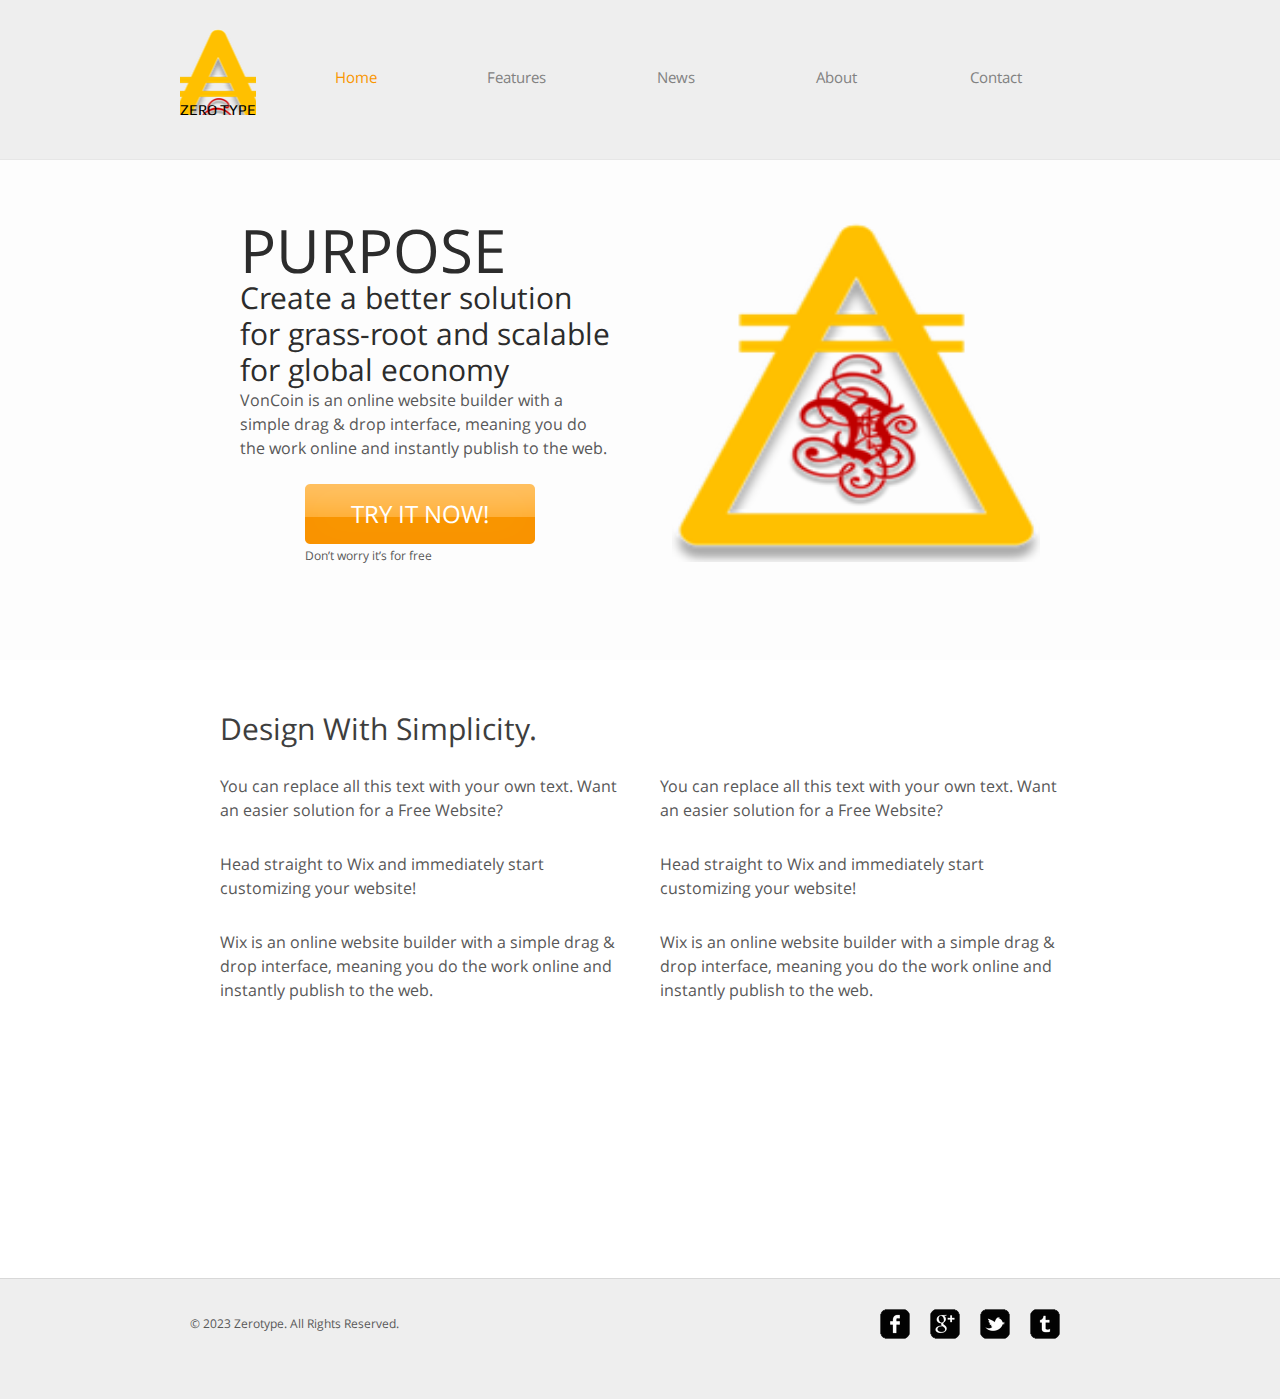
==== index.html @ af9ebb54 "New Template" ====
<!DOCTYPE HTML>
<!-- Website template by freewebsitetemplates.com -->
<html>
<head>
	<meta charset="UTF-8">
	<title>VonCoin - Cryptocurrency of secure and reliable global economy</title>
	<link rel="stylesheet" href="css/style.css" type="text/css">
</head>
<body>
	<div id="header">
		<div>
			<div class="logo">
				<a href="index.html">Zero Type</a>
			</div>
			<ul id="navigation">
				<li class="active">
					<a href="index.html">Home</a>
				</li>
				<li>
					<a href="features.html">Features</a>
				</li>
				<li>
					<a href="news.html">News</a>
				</li>
				<li>
					<a href="about.html">About</a>
				</li>
				<li>
					<a href="contact.html">Contact</a>
				</li>
			</ul>
		</div>
	</div>
	<div id="adbox">
		<div class="clearfix">
			<img src="images/logo1.png" alt="Img" height="342" width="368">
			<div>
				<h1>Purpose</h1>
				<h2>Create a better solution for grass-root and scalable for global economy</h2>
				<p>
					VonCoin is an online website builder with a simple drag & drop interface, meaning you do the work online and instantly publish to the web. <span><a href="index.html" class="btn">Try It Now!</a><b>Don’t worry it’s for free</b></span>
				</p>
			</div>
		</div>
	</div>
	<div id="contents">
		<div id="tagline" class="clearfix">
			<h1>Design With Simplicity.</h1>
			<div>
				<p>
					You can replace all this text with your own text. Want an easier solution for a Free Website?
				</p>
				<p>
					Head straight to Wix and immediately start customizing your website!
				</p>
				<p>
					Wix is an online website builder with a simple drag & drop interface, meaning you do the work online and instantly publish to the web.
				</p>
			</div>
			<div>
				<p>
					You can replace all this text with your own text. Want an easier solution for a Free Website?
				</p>
				<p>
					Head straight to Wix and immediately start customizing your website!
				</p>
				<p>
					Wix is an online website builder with a simple drag & drop interface, meaning you do the work online and instantly publish to the web.
				</p>
			</div>
		</div>
	</div>
	<div id="footer">
		<div class="clearfix">
			<div id="connect">
				<a href="http://freewebsitetemplates.com/go/facebook/" target="_blank" class="facebook"></a><a href="http://freewebsitetemplates.com/go/googleplus/" target="_blank" class="googleplus"></a><a href="http://freewebsitetemplates.com/go/twitter/" target="_blank" class="twitter"></a><a href="http://www.freewebsitetemplates.com/misc/contact/" target="_blank" class="tumbler"></a>
			</div>
			<p>
				© 2023 Zerotype. All Rights Reserved.
			</p>
		</div>
	</div>
</body>
</html>
---- css/style.css ----
/* Website template by freewebsitetemplates.com */
@font-face {
	font-family: 'OpenSans';
	src: url('../fonts/OpenSans-Regular.eot');
	src: local('☺'), url('../fonts/OpenSans-Regular.woff') format('woff'), url('../fonts/OpenSans-Regular.ttf') format('truetype'), url('../fonts/OpenSans-Regular.svg') format('svg');
	font-weight: normal;
	font-style: normal;
}
@font-face {
	font-family: 'Play';
	src: url('../fonts/Play-Regular.eot');
	src: local('☺'), url('../fonts/Play-Regular.woff') format('woff'), url('../fonts/Play-Regular.ttf') format('truetype'), url('../fonts/Play-Regular.svg') format('svg');
	font-weight: normal;
	font-style: normal;
}
body {
	background-color: #fff;
	font-family: 'OpenSans';
	margin: 0;
}
img {
	border: 0;
}
.clearfix:after, #contents:after {
	clear:both;
	content:"";
	display:block;
	height:1%;
	line-height:0;
	visibility:hidden;
}
.btn {
	background: url(../images/bg-button.png) no-repeat;
	background-position: 0 -70px;
	color: #fff;
	display: inline-block;
	font: 24px/60px 'OpenSans';
	height: 60px;
	width: 230px;
	text-align: center;
	text-decoration: none;
	text-transform: uppercase;
}
.btn:hover {
	background-position: 0 0;
}
/*------------------------------ HEADER ------------------------------*/
#header {
	background-color: #eee;
	border-bottom: 1px solid #e6e6e6;
	padding: 27px 0;
}
#header > div, #footer > div {
	width: 920px;
	margin: 0 auto;
	padding: 0 20px;
}
/** Logo **/
#header .logo {
	float: left;
	margin-right: 20px;
}
#header .logo a {
	background: url(../images/logo1.png) no-repeat center top;
	color: #000;
	display: block;
	font: 15px/30px 'Play';
	height: 20px;
	width: 76px;
	padding-top: 68px;
	text-decoration: none;
	text-transform: uppercase;
}
/** Navigation **/
#navigation {
	display: inline-block;
	list-style: none;
	line-height: 100px;
	margin: 0;
	padding: 0;
}
#navigation ul {
	display: inline-block;
	list-style: none;
	margin: 0;
	padding: 0;
}
#navigation li {
	float: left;
	width: 160px;
	text-align: center;
}
#navigation li a {
	color: #818181;
	font-size: 15px;
	line-height: 30px;
	text-decoration: none;
}
#navigation li a:hover {
	color: #000;
}
#navigation li.active a {
	color: #f99600;
}
#adbox {
	background: url(../images/bg-adbox.jpg) repeat-x left top;
	height: 380px;
	padding: 60px 0;
}
#adbox > div {
	width: 800px;
	margin: 0 auto;
	padding: 0 80px;
}
#adbox > div img {
	float: right;
	margin-left: 60px;
}
#adbox h1, #adbox h2 {
	color: #2c2c2c;
	font-size: 60px;
	line-height: 60px;
	margin: 0;
	text-transform: uppercase;
}
#adbox h2 {
	font-size: 30px;
	line-height: 36px;
	text-transform: none;
}
#adbox p {
	font-size: 16px;
	line-height: 24px;
	margin: 0;
}
#adbox p span {
	display: block;
	font-size: 12px;
	width: 360px;
	padding: 24px 0;
	text-align: center;
}
#adbox p span b {
	font-weight: normal;
	display: block;
	width: 256px;
}
/*------------------------------ CONTENTS ------------------------------*/
#contents {
	min-height: 510px;
	width: 880px;
	margin: 0 auto;
	padding: 54px 40px;
}
h1 {
	color: #3e3e3e;
	font-size: 30px;
	font-weight: normal;
	line-height: 30px;
	margin: 0 0 30px;
}
h2 {
	color: #2c2c2c;
	font-size: 24px;
	font-weight: normal;
	line-height: 24px;
	margin: 0 0 12px;
}
p {
	color: #585858;
	font-size: 16px;
	line-height: 24px;
	margin: 0 0 30px;
}
p a {
	color: #585858;
}
#tagline h1 {
	margin-left: 20px;
}
#tagline > div {
	float: left;
	width: 400px;
	margin: 0 20px;
}
#contents .features {
	width: 810px;
	margin: 0 auto;
}
.features > div {
	display: inline-block;
	margin: 0 0 30px;
}
.features > div img {
	float: left;
	margin-right: 20px;
	margin-top: 36px;
}
.date {
	float: left;
	height: 78px;
	width: 70px;
	margin-right: 20px;
	border: 1px solid #d5d5d5;
	text-align: center;
}
.date p {
	margin: 12px 0 0;
}
.date p span {
	display: block;
	font-size: 30px;
	margin-bottom: 6px;
}
.author {
	color: #585858;
	display: block;
	font-size: 12px;
}
.more {
	background-color: #727272;
	color: #fff;
	display: inline-block;
	font-size: 14px;
	line-height: 30px;
	width: 100px;
	text-align: center;
	text-decoration: none;
}
.more:hover, .message input[type='submit']:hover {
	background-color: #f99600;
	color: #000;
}
/** main **/
.main {
	float: left;
	background: url(../images/divider.png) repeat-y right top;
	min-height: 100px;
	width: 620px;
	padding-right: 24px;
}
.main h1, .sidebar h1 {
	margin: 0 0 12px;
	position: relative;
	top: -18px;
}
.main h2 span {
	display: block;
	font-size: 12px;
}
/** sidebar **/
.sidebar {
	float: left;
	min-height: 848px;
	width: 216px;
	margin-left: 20px;
}
.sidebar ul, .news {
	list-style: none;
	margin: 0;
	padding: 0;
}
.news li {
	border-top: 1px solid #d5d5d5;
	padding: 24px 30px 0 100px;
	position: relative;
}
.news li .date {
	float: none;
	position: absolute;
	left: 0;
	top: 30px;
}
.news li > p span, .post > span {
	display: block;
	text-align: right;
}
.posts {
	border-top: 1px solid #d5d5d5;
}
.posts li {
	border-bottom: 1px solid #d5d5d5;
	padding: 24px 10px 0;
}
.posts li p {
	font-size: 14px;
}
.posts li .title {
	font-size: 16px;
	font-weight: normal;
	margin: 0 0 12px;
}
.posts li .title a {
	color: #2c2c2c;
	font-size: 16px;
	text-decoration: none;
}
.post {
	width: 785px;
	margin: 0 auto;
}
.post h1 {
	padding-top: 12px;
}
#about {
	width: 740px;
	margin: 0 auto;
}
#about h1, .section h1 {
	border-bottom: 1px solid #e0e0e0;
	padding-bottom: 12px;
}
.section {
	float: left;
	width: 390px;
	margin-right: 50px;
}
.section h1 {
	margin-bottom: 18px;
}
.message input[type='text'], .message textarea {
	color: #aeaeae;
	font-size: 13px;
	height: 33px;
	line-height: 33px;
	width: 380px;
	border: 1px solid #d5d5d5;
	margin: 0 0 6px;
	padding: 0 4px;
}
.message textarea {
	height: 175px;
	overflow: auto;
	resize: none;
}
.message input[type='submit'] {
	float: right;
	background-color: #818181;
	color: #d5d5d5;
	cursor: pointer;
	font: 13px/30px Arial, Helvetica, sans-serif;
	height: 30px;
	border: 0;
	margin: 0;
	padding: 0 10px;
}
.contact {
	background-color: #f8f8f8;
	width: 270px;
	padding: 124px 60px;
	text-align: center;
}
.contact p span {
	color: #2c2c2c;
	display: block;
	font-size: 30px;
	line-height: 36px;
	padding: 18px 0;
}
/*------------------------------ FOOTER ------------------------------*/
#footer {
	background-color: #eee;
	border-top: 1px solid #d8d8d8;
	padding: 30px 0;
}
#footer p {
	font-size: 12px;
	line-height: 30px;
	padding-left: 10px;
}
#connect {
	float: right;
	display: inline-block;
	margin-right: 30px;
}
#connect a {
	background: url(../images/icons.png) no-repeat;
	display: inline-block;
	height: 30px;
	width: 30px;
	margin: 0 10px;
}
#connect a.googleplus {
	background-position: 0 -40px;
}
#connect a.twitter {
	background-position: 0 -80px;
}
#connect a.tumbler {
	background-position: 0 -120px;
}
#connect a.facebook:hover {
	background-position: -40px 0;
}
#connect a.googleplus:hover {
	background-position: -40px -40px;
}
#connect a.twitter:hover {
	background-position: -40px -80px;
}
#connect a.tumbler:hover {
	background-position: -40px -120px;
}
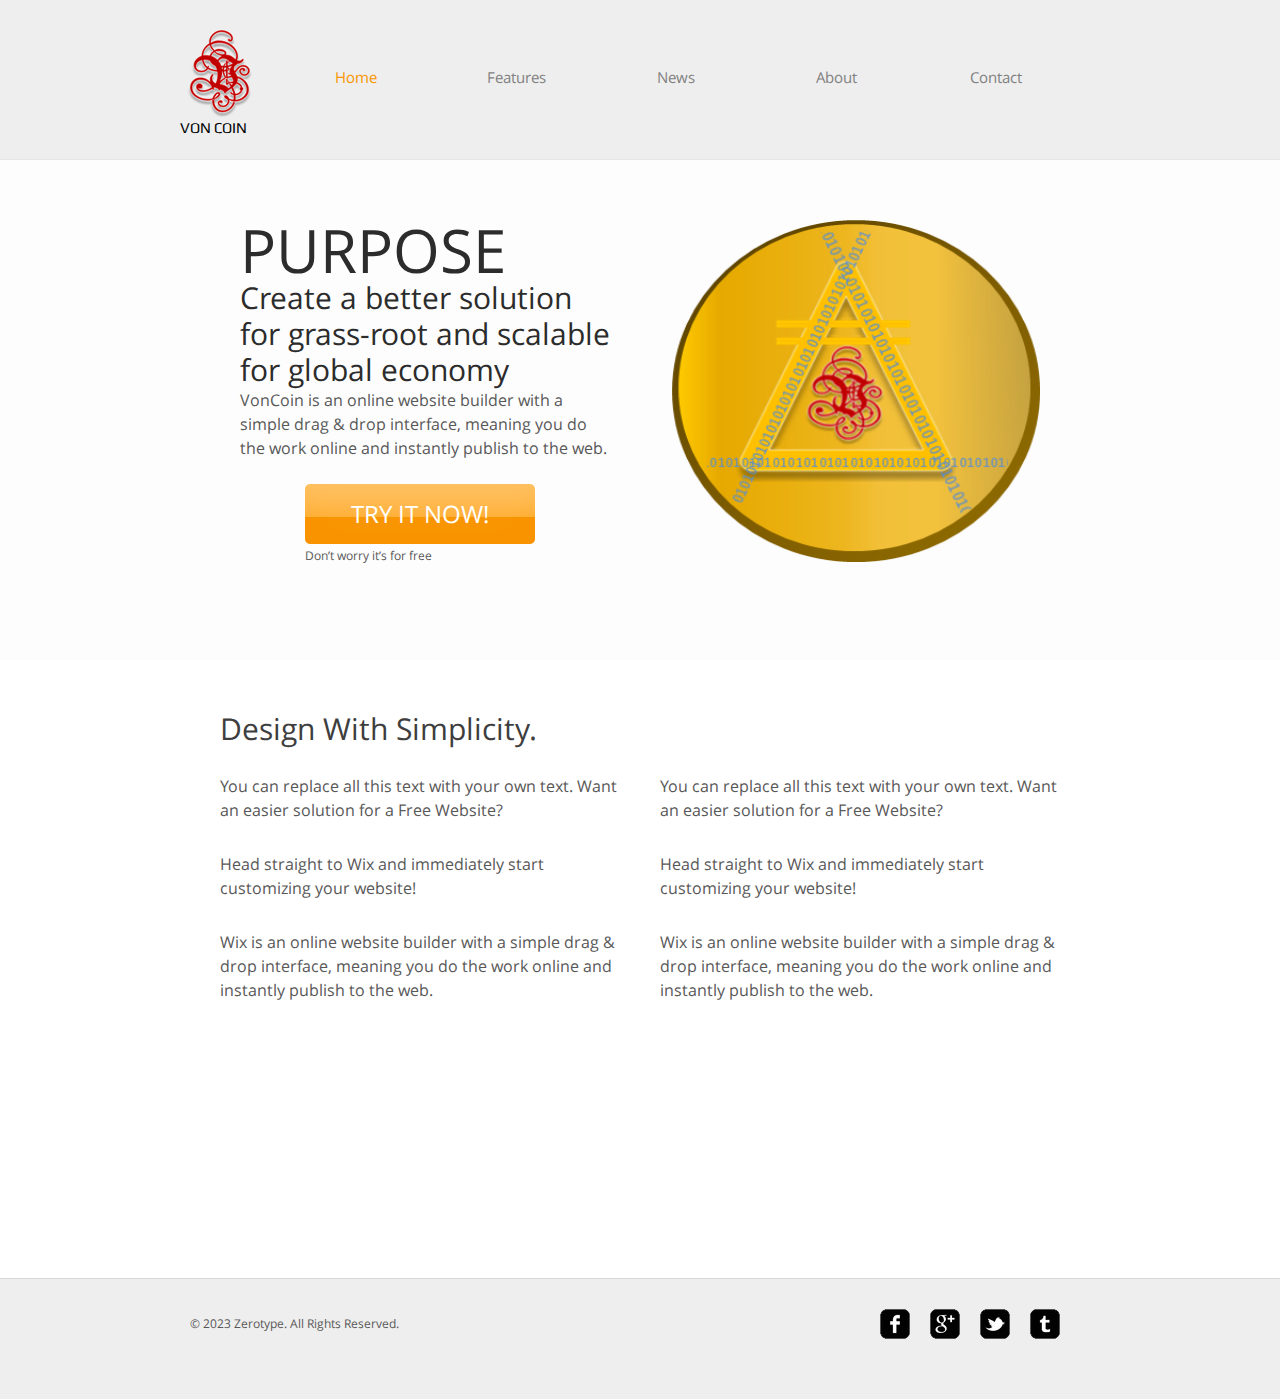
==== commit ec90b370: "New Template" ====
--- a/index.html
+++ b/index.html
@@ -10,7 +10,7 @@
 	<div id="header">
 		<div>
 			<div class="logo">
-				<a href="index.html">Zero Type</a>
+				<a href="index.html">Von Coin</a>
 			</div>
 			<ul id="navigation">
 				<li class="active">
@@ -33,7 +33,7 @@
 	</div>
 	<div id="adbox">
 		<div class="clearfix">
-			<img src="images/logo1.png" alt="Img" height="342" width="368">
+			<img src="images/coin2.png" alt="Img" height="342" width="368">
 			<div>
 				<h1>Purpose</h1>
 				<h2>Create a better solution for grass-root and scalable for global economy</h2>
--- a/css/style.css
+++ b/css/style.css
@@ -61,13 +61,13 @@
 	margin-right: 20px;
 }
 #header .logo a {
-	background: url(../images/logo1.png) no-repeat center top;
+	background: url(../images/word-vsm.png) no-repeat center top;
 	color: #000;
 	display: block;
 	font: 15px/30px 'Play';
 	height: 20px;
 	width: 76px;
-	padding-top: 68px;
+	padding-top: 86px;
 	text-decoration: none;
 	text-transform: uppercase;
 }
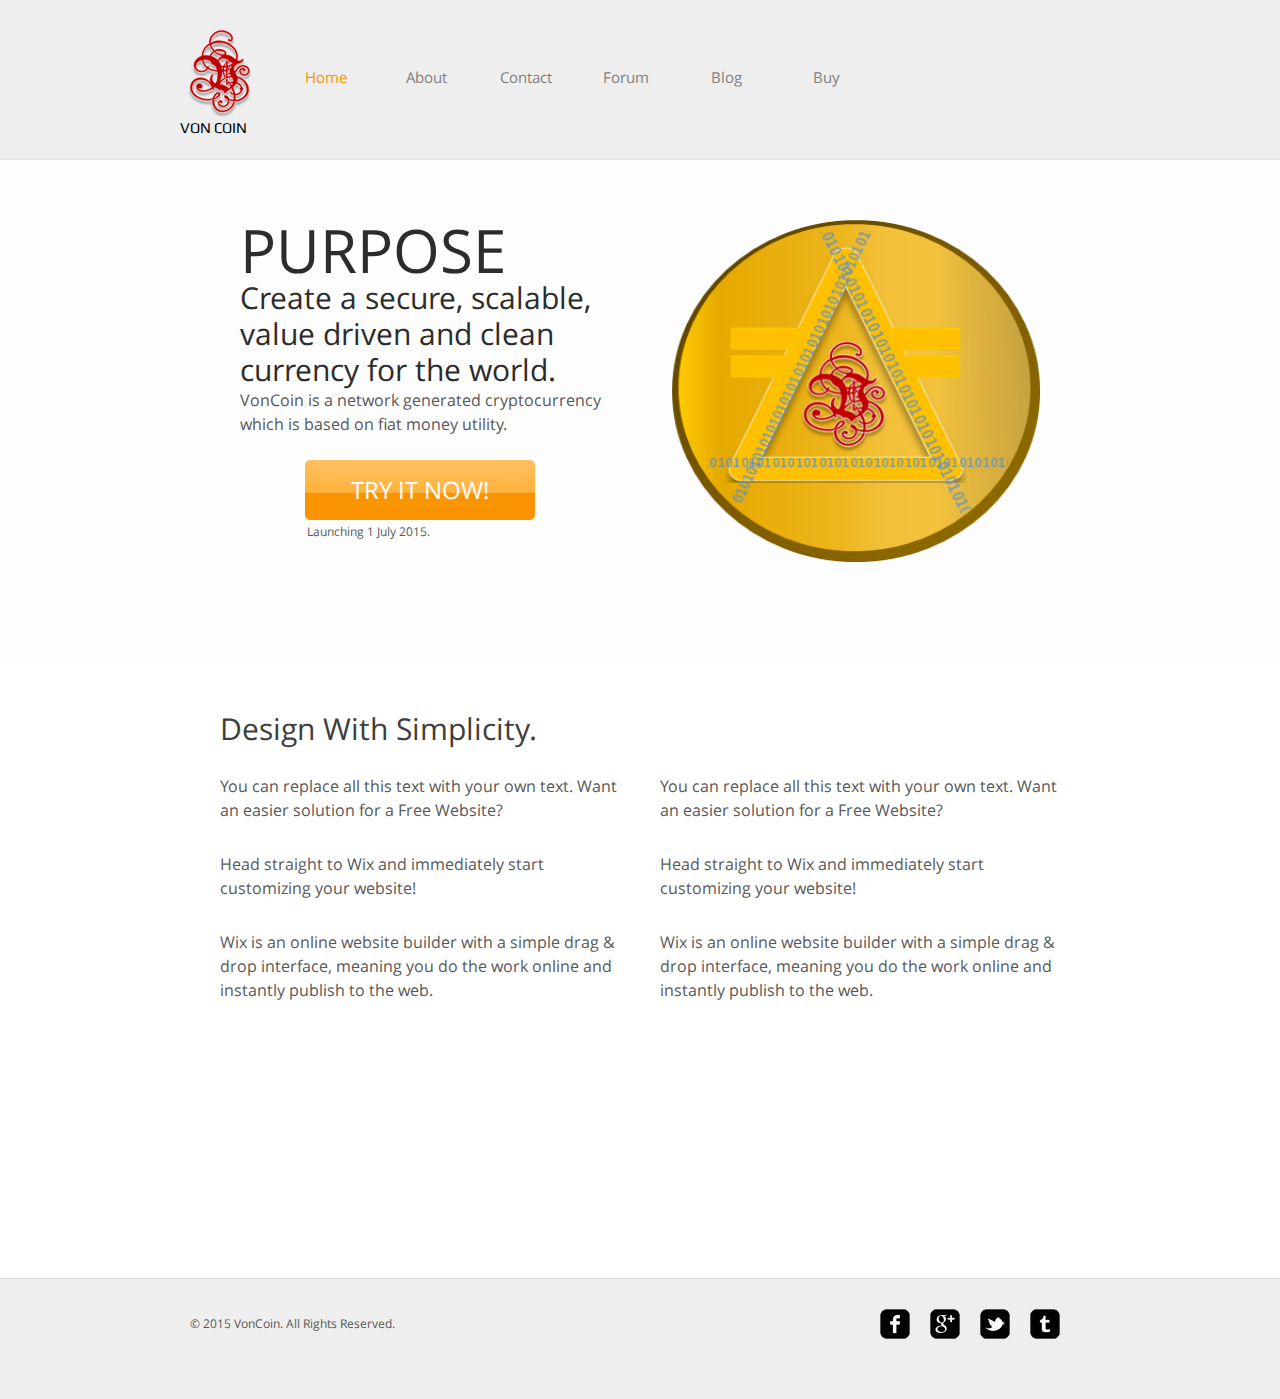
==== commit 0f74d66e: "New Template" ====
--- a/index.html
+++ b/index.html
@@ -3,6 +3,8 @@
 <html>
 <head>
 	<meta charset="UTF-8">
+	<link rel="shortcut icon" href="/favicon.ico" type="image/x-icon">
+	<link rel="icon" href="/favicon.ico" type="image/x-icon">
 	<title>VonCoin - Cryptocurrency of secure and reliable global economy</title>
 	<link rel="stylesheet" href="css/style.css" type="text/css">
 </head>
@@ -17,28 +19,31 @@
 					<a href="index.html">Home</a>
 				</li>
 				<li>
-					<a href="features.html">Features</a>
-				</li>
-				<li>
-					<a href="news.html">News</a>
-				</li>
-				<li>
 					<a href="about.html">About</a>
 				</li>
 				<li>
 					<a href="contact.html">Contact</a>
+				</li>
+				<li>
+					<a href="contact.html">Forum</a>
+				</li>
+				<li>
+					<a href="contact.html">Blog</a>
+				</li>
+				<li>
+					<a href="contact.html">Buy</a>
 				</li>
 			</ul>
 		</div>
 	</div>
 	<div id="adbox">
 		<div class="clearfix">
-			<img src="images/coin2.png" alt="Img" height="342" width="368">
+			<img src="images/coin3.png" alt="Img" height="342" width="368">
 			<div>
 				<h1>Purpose</h1>
-				<h2>Create a better solution for grass-root and scalable for global economy</h2>
+				<h2>Create a secure, scalable, value driven and clean currency for the world.</h2>
 				<p>
-					VonCoin is an online website builder with a simple drag & drop interface, meaning you do the work online and instantly publish to the web. <span><a href="index.html" class="btn">Try It Now!</a><b>Don’t worry it’s for free</b></span>
+					VonCoin is a network generated cryptocurrency which is based on fiat money utility. <span><a href="index.html" class="btn">Try It Now!</a><b>Launching 1 July 2015.</b></span>
 				</p>
 			</div>
 		</div>
@@ -73,10 +78,10 @@
 	<div id="footer">
 		<div class="clearfix">
 			<div id="connect">
-				<a href="http://freewebsitetemplates.com/go/facebook/" target="_blank" class="facebook"></a><a href="http://freewebsitetemplates.com/go/googleplus/" target="_blank" class="googleplus"></a><a href="http://freewebsitetemplates.com/go/twitter/" target="_blank" class="twitter"></a><a href="http://www.freewebsitetemplates.com/misc/contact/" target="_blank" class="tumbler"></a>
+				<a href="https://www.facebook.com" target="_blank" class="facebook"></a><a href="http://googleplus/" target="_blank" class="googleplus"></a><a href="http://twitter.com/voncoin" target="_blank" class="twitter"></a><a href="http://www.inroid.voncoin.com/contact/" target="_blank" class="tumbler"></a>
 			</div>
 			<p>
-				© 2023 Zerotype. All Rights Reserved.
+				© 2015 VonCoin. All Rights Reserved.
 			</p>
 		</div>
 	</div>
--- a/css/style.css
+++ b/css/style.css
@@ -87,7 +87,7 @@
 }
 #navigation li {
 	float: left;
-	width: 160px;
+	width: 100px;
 	text-align: center;
 }
 #navigation li a {
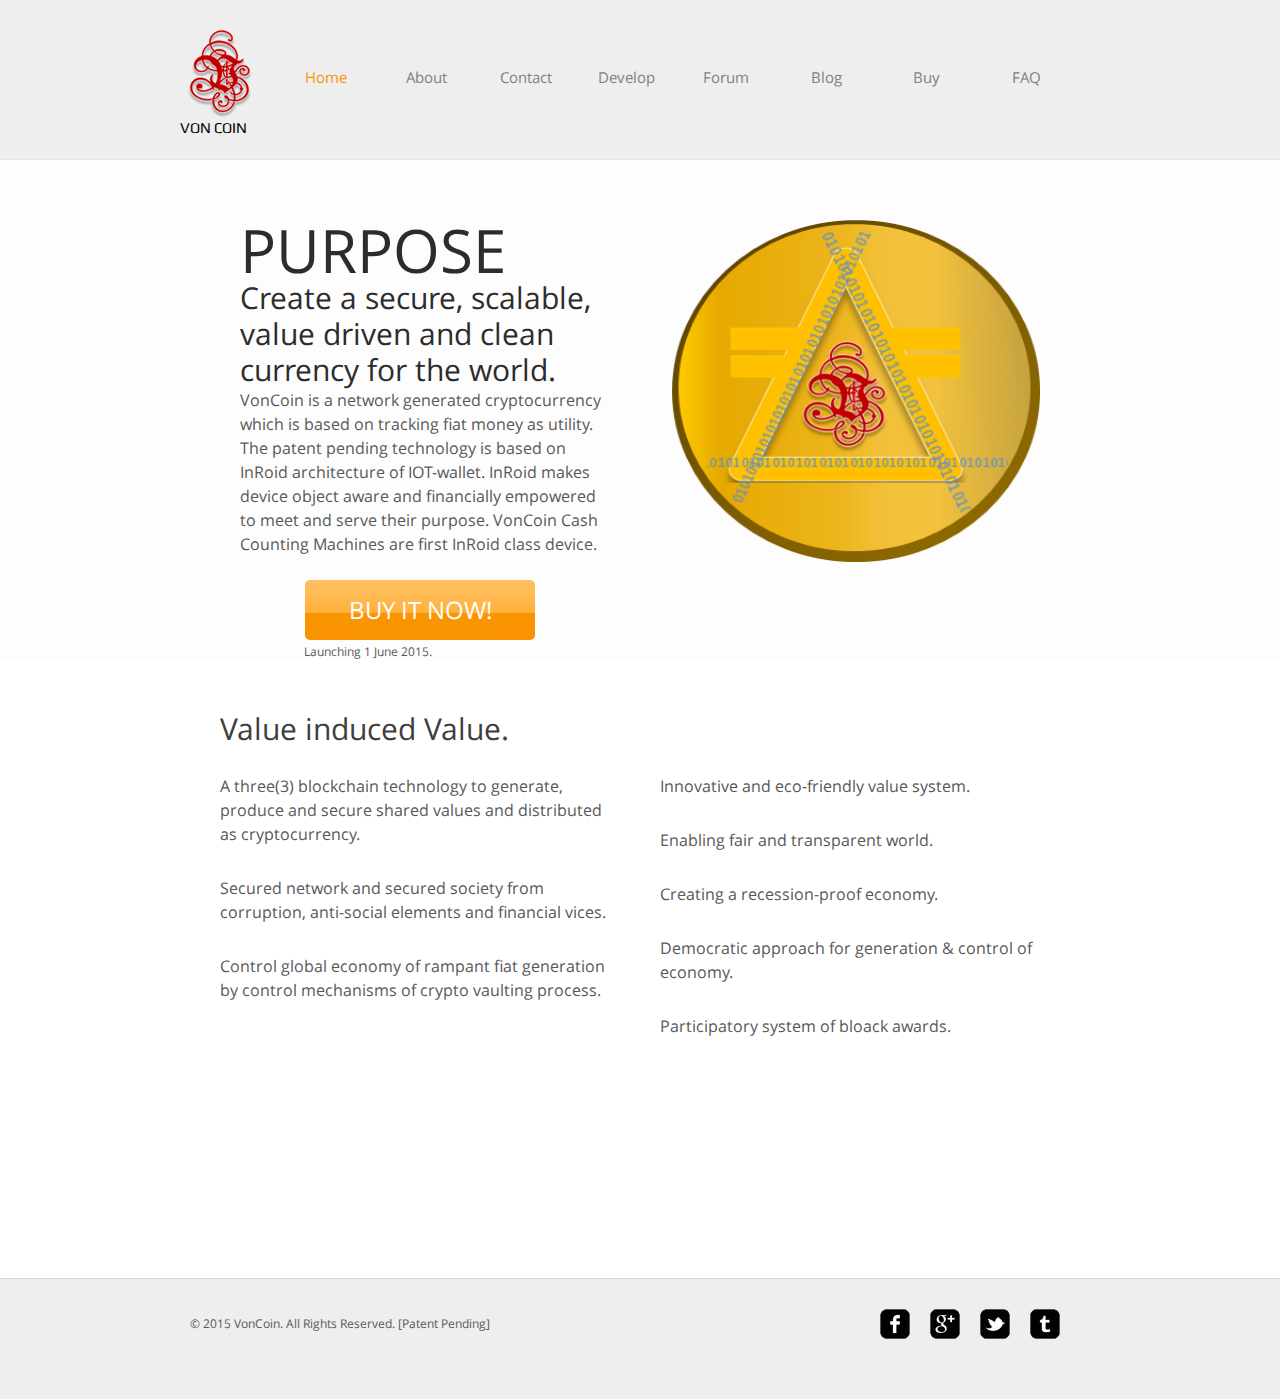
==== commit 2e1760d3: "CNAME to www Content" ====
--- a/index.html
+++ b/index.html
@@ -25,13 +25,19 @@
 					<a href="contact.html">Contact</a>
 				</li>
 				<li>
-					<a href="contact.html">Forum</a>
+					<a href="https://github.com/voncoin/core">Develop</a>
 				</li>
 				<li>
-					<a href="contact.html">Blog</a>
+					<a href="http://forum.voncoin.com">Forum</a>
 				</li>
 				<li>
-					<a href="contact.html">Buy</a>
+					<a href="http://inroid.voncoin.com/blogs">Blog</a>
+				</li>
+				<li>
+					<a href="http://inroid.voncoin.com">Buy</a>
+				</li>
+				<li>
+					<a href="faq.html">FAQ</a>
 				</li>
 			</ul>
 		</div>
@@ -43,34 +49,40 @@
 				<h1>Purpose</h1>
 				<h2>Create a secure, scalable, value driven and clean currency for the world.</h2>
 				<p>
-					VonCoin is a network generated cryptocurrency which is based on fiat money utility. <span><a href="index.html" class="btn">Try It Now!</a><b>Launching 1 July 2015.</b></span>
+					VonCoin is a network generated cryptocurrency which is based on tracking fiat money as utility. The patent pending technology is based on InRoid architecture of IOT-wallet. InRoid makes device object aware and financially empowered to meet and serve their purpose. VonCoin Cash Counting Machines are first InRoid class device.<span><a href="http://inroid.voncoin.com" class="btn">Buy It Now!</a><b>Launching 1 June 2015.</b></span>
 				</p>
 			</div>
 		</div>
 	</div>
 	<div id="contents">
 		<div id="tagline" class="clearfix">
-			<h1>Design With Simplicity.</h1>
+			<h1>Value induced Value.</h1>
 			<div>
 				<p>
-					You can replace all this text with your own text. Want an easier solution for a Free Website?
+					A three(3) blockchain technology to generate, produce and secure shared values and distributed as cryptocurrency.
 				</p>
 				<p>
-					Head straight to Wix and immediately start customizing your website!
+					Secured network and secured society from corruption, anti-social elements and financial vices.
 				</p>
 				<p>
-					Wix is an online website builder with a simple drag & drop interface, meaning you do the work online and instantly publish to the web.
+					Control global economy of rampant fiat generation by control mechanisms of crypto vaulting process.
 				</p>
 			</div>
 			<div>
 				<p>
-					You can replace all this text with your own text. Want an easier solution for a Free Website?
+					Innovative and eco-friendly value system.
 				</p>
 				<p>
-					Head straight to Wix and immediately start customizing your website!
+					Enabling fair and transparent world.
 				</p>
 				<p>
-					Wix is an online website builder with a simple drag & drop interface, meaning you do the work online and instantly publish to the web.
+					Creating a recession-proof economy.
+				</p>
+				<p>
+					Democratic approach for generation &amp; control of economy.
+				</p>
+				<p>
+					Participatory system of bloack awards.
 				</p>
 			</div>
 		</div>
@@ -81,9 +93,19 @@
 				<a href="https://www.facebook.com" target="_blank" class="facebook"></a><a href="http://googleplus/" target="_blank" class="googleplus"></a><a href="http://twitter.com/voncoin" target="_blank" class="twitter"></a><a href="http://www.inroid.voncoin.com/contact/" target="_blank" class="tumbler"></a>
 			</div>
 			<p>
-				© 2015 VonCoin. All Rights Reserved.
+				© 2015 VonCoin. All Rights Reserved. [Patent Pending]
 			</p>
 		</div>
 	</div>
 </body>
+<script>
+  (function(i,s,o,g,r,a,m){i['GoogleAnalyticsObject']=r;i[r]=i[r]||function(){
+  (i[r].q=i[r].q||[]).push(arguments)},i[r].l=1*new Date();a=s.createElement(o),
+  m=s.getElementsByTagName(o)[0];a.async=1;a.src=g;m.parentNode.insertBefore(a,m)
+  })(window,document,'script','//www.google-analytics.com/analytics.js','ga');
+
+  ga('create', 'UA-59118922-1', 'auto');
+  ga('send', 'pageview');
+
+</script>
 </html>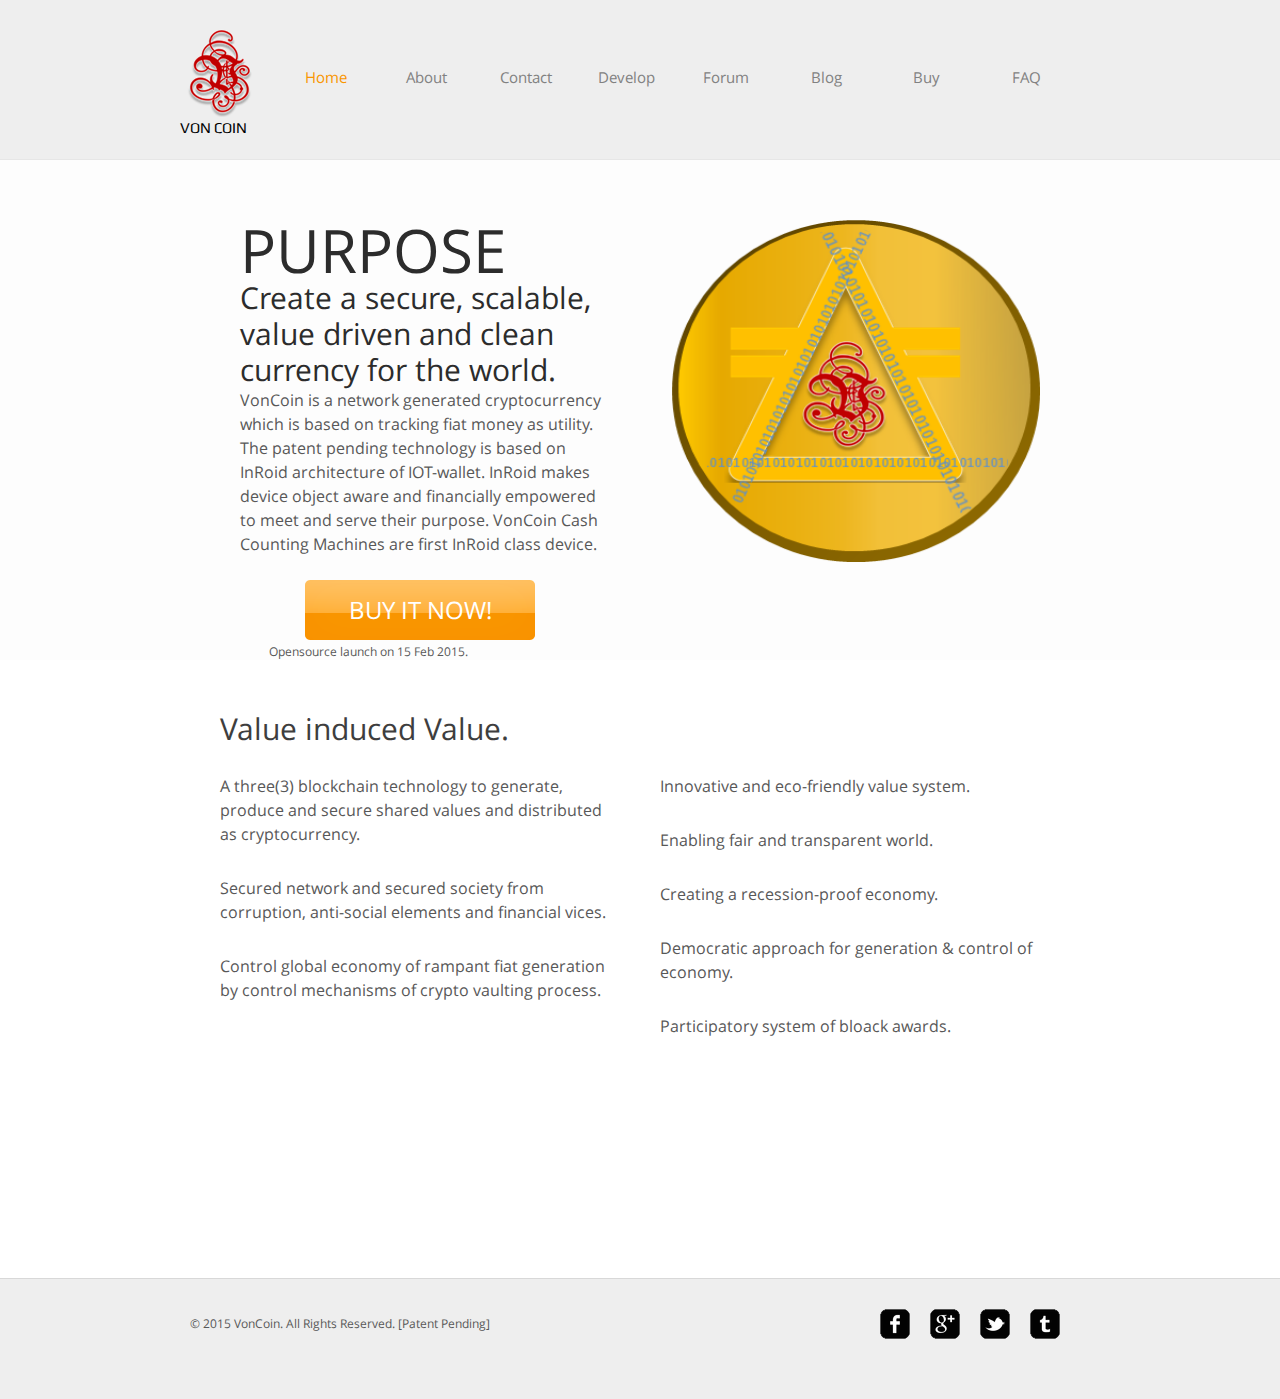
==== commit 5ba383e3: "CNAME to www Content" ====
--- a/index.html
+++ b/index.html
@@ -49,7 +49,7 @@
 				<h1>Purpose</h1>
 				<h2>Create a secure, scalable, value driven and clean currency for the world.</h2>
 				<p>
-					VonCoin is a network generated cryptocurrency which is based on tracking fiat money as utility. The patent pending technology is based on InRoid architecture of IOT-wallet. InRoid makes device object aware and financially empowered to meet and serve their purpose. VonCoin Cash Counting Machines are first InRoid class device.<span><a href="http://inroid.voncoin.com" class="btn">Buy It Now!</a><b>Launching 1 June 2015.</b></span>
+					VonCoin is a network generated cryptocurrency which is based on tracking fiat money as utility. The patent pending technology is based on InRoid architecture of IOT-wallet. InRoid makes device object aware and financially empowered to meet and serve their purpose. VonCoin Cash Counting Machines are first InRoid class device.<span><a href="http://inroid.voncoin.com" class="btn">Buy It Now!</a><b>Opensource launch on 15 Feb 2015.</b></span>
 				</p>
 			</div>
 		</div>
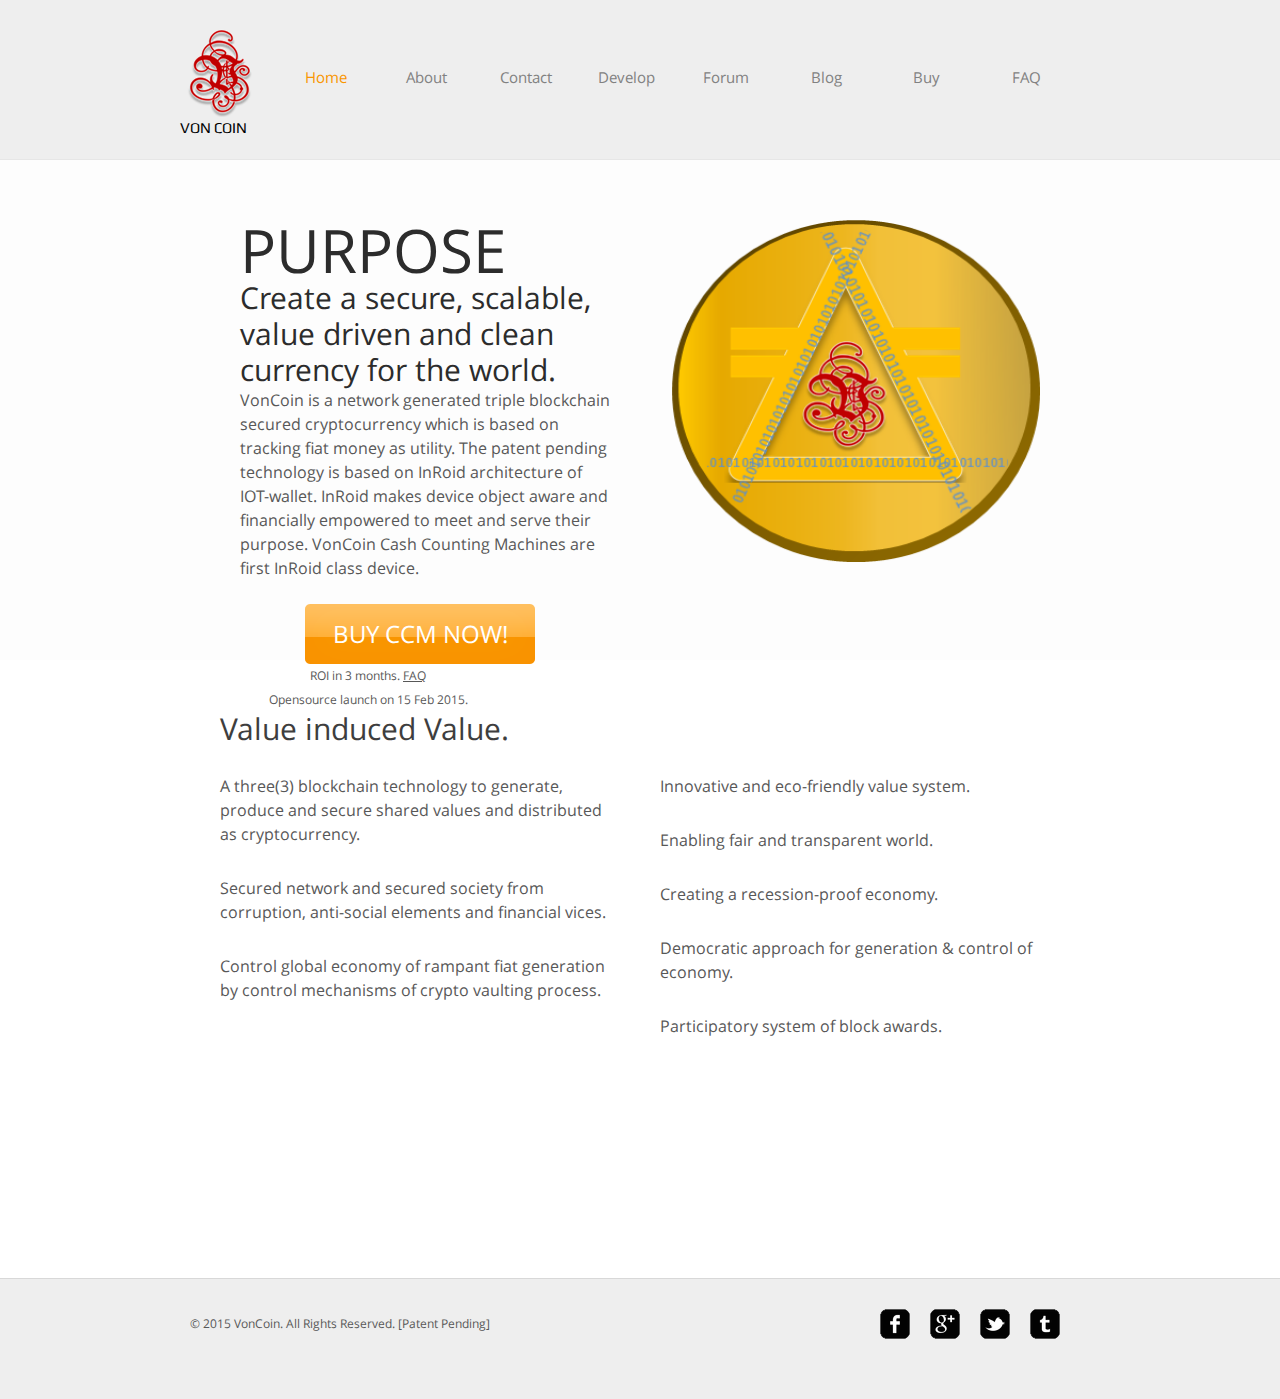
==== commit d0209343: "Merge pull request #1 from rishisinha/patch-1" ====
--- a/index.html
+++ b/index.html
@@ -2,17 +2,30 @@
 <!-- Website template by freewebsitetemplates.com -->
 <html>
 <head>
+	<title>Voncoin - A secure and reliable Cryptocurrency</title>
+	<meta name="description" content="Voncoin is utility based triple blockchain cryptocurrency which secures the network and stores currency backed by fiat currency tracing to create a clean and sustainable global economy">
+	<meta name="google-site-verification" content="1K8z1QGAZuL-BqBEh0BT57SQz8UKJw5mFhIRPgXmy70" />
 	<meta charset="UTF-8">
 	<link rel="shortcut icon" href="/favicon.ico" type="image/x-icon">
 	<link rel="icon" href="/favicon.ico" type="image/x-icon">
 	<title>VonCoin - Cryptocurrency of secure and reliable global economy</title>
 	<link rel="stylesheet" href="css/style.css" type="text/css">
+	<script>
+  (function(i,s,o,g,r,a,m){i['GoogleAnalyticsObject']=r;i[r]=i[r]||function(){
+  (i[r].q=i[r].q||[]).push(arguments)},i[r].l=1*new Date();a=s.createElement(o),
+  m=s.getElementsByTagName(o)[0];a.async=1;a.src=g;m.parentNode.insertBefore(a,m)
+  })(window,document,'script','//www.google-analytics.com/analytics.js','ga');
+
+  ga('create', 'UA-59118922-1', 'auto');
+  ga('send', 'pageview');
+
+</script>
 </head>
 <body>
 	<div id="header">
 		<div>
 			<div class="logo">
-				<a href="index.html">Von Coin</a>
+				<a href="http://voncoin.com">Von Coin</a>
 			</div>
 			<ul id="navigation">
 				<li class="active">
@@ -31,7 +44,7 @@
 					<a href="http://forum.voncoin.com">Forum</a>
 				</li>
 				<li>
-					<a href="http://inroid.voncoin.com/blogs">Blog</a>
+					<a href="http://blog.voncoin.com">Blog</a>
 				</li>
 				<li>
 					<a href="http://inroid.voncoin.com">Buy</a>
@@ -49,7 +62,9 @@
 				<h1>Purpose</h1>
 				<h2>Create a secure, scalable, value driven and clean currency for the world.</h2>
 				<p>
-					VonCoin is a network generated cryptocurrency which is based on tracking fiat money as utility. The patent pending technology is based on InRoid architecture of IOT-wallet. InRoid makes device object aware and financially empowered to meet and serve their purpose. VonCoin Cash Counting Machines are first InRoid class device.<span><a href="http://inroid.voncoin.com" class="btn">Buy It Now!</a><b>Opensource launch on 15 Feb 2015.</b></span>
+					VonCoin is a network generated triple blockchain secured cryptocurrency which is based on tracking fiat money as utility. The patent pending technology is based on InRoid architecture of IOT-wallet. InRoid makes device object aware and financially empowered to meet and serve their purpose. VonCoin Cash Counting Machines are first InRoid class device.<span><a href="http://inroid.voncoin.com" class="btn">Buy CCM Now!</a><b>
+					ROI in 3 months. <a href="http://www.voncoin.com/faq.html#roi">FAQ</a>
+					<br/>Opensource launch on 15 Feb 2015.</b></span>
 				</p>
 			</div>
 		</div>
@@ -82,7 +97,7 @@
 					Democratic approach for generation &amp; control of economy.
 				</p>
 				<p>
-					Participatory system of bloack awards.
+					Participatory system of block awards.
 				</p>
 			</div>
 		</div>
@@ -98,14 +113,5 @@
 		</div>
 	</div>
 </body>
-<script>
-  (function(i,s,o,g,r,a,m){i['GoogleAnalyticsObject']=r;i[r]=i[r]||function(){
-  (i[r].q=i[r].q||[]).push(arguments)},i[r].l=1*new Date();a=s.createElement(o),
-  m=s.getElementsByTagName(o)[0];a.async=1;a.src=g;m.parentNode.insertBefore(a,m)
-  })(window,document,'script','//www.google-analytics.com/analytics.js','ga');
 
-  ga('create', 'UA-59118922-1', 'auto');
-  ga('send', 'pageview');
-
-</script>
-</html>+</html>
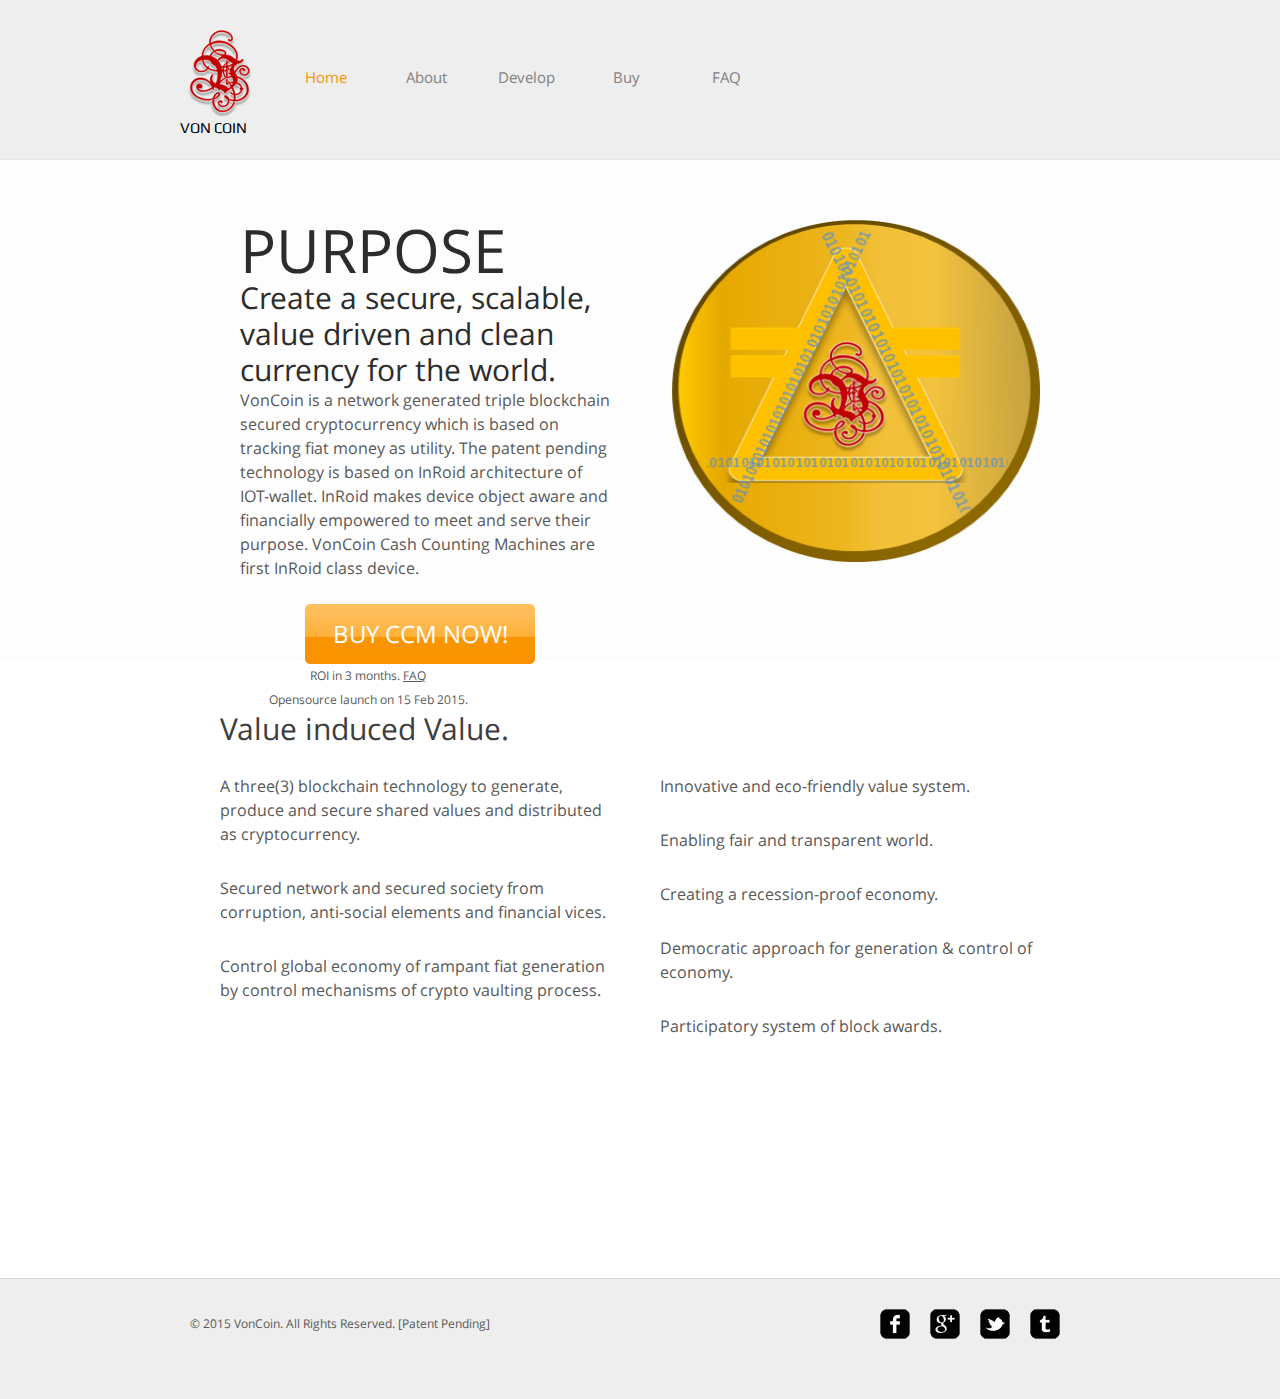
==== commit 54b243c6: "index" ====
--- a/index.html
+++ b/index.html
@@ -20,6 +20,12 @@
   ga('send', 'pageview');
 
 </script>
+<!-- HTML5 Shim and Respond.js IE8 support of HTML5 elements and media queries -->
+    <!-- WARNING: Respond.js doesn't work if you view the page via file:// -->
+    <!--[if lt IE 9]>
+        <script src="https://oss.maxcdn.com/libs/html5shiv/3.7.0/html5shiv.js"></script>
+        <script src="https://oss.maxcdn.com/libs/respond.js/1.4.2/respond.min.js"></script>
+    <![endif]-->
 </head>
 <body>
 	<div id="header">
@@ -35,16 +41,10 @@
 					<a href="about.html">About</a>
 				</li>
 				<li>
-					<a href="contact.html">Contact</a>
-				</li>
-				<li>
 					<a href="https://github.com/voncoin/core">Develop</a>
 				</li>
 				<li>
-					<a href="http://forum.voncoin.com">Forum</a>
-				</li>
-				<li>
-					<a href="http://blog.voncoin.com">Blog</a>
+					
 				</li>
 				<li>
 					<a href="http://inroid.voncoin.com">Buy</a>
--- a/css/style.css
+++ b/css/style.css
@@ -43,6 +43,8 @@
 }
 .btn:hover {
 	background-position: 0 0;
+	background-color: #7573E8;
+	color: #7573E8;
 }
 /*------------------------------ HEADER ------------------------------*/
 #header {
@@ -347,7 +349,7 @@
 .contact {
 	background-color: #f8f8f8;
 	width: 270px;
-	padding: 124px 60px;
+	padding: 12px 60px;
 	text-align: center;
 }
 .contact p span {
@@ -356,6 +358,9 @@
 	font-size: 30px;
 	line-height: 36px;
 	padding: 18px 0;
+}
+.contact p span a{
+	color: #8C0CE8;
 }
 /*------------------------------ FOOTER ------------------------------*/
 #footer {
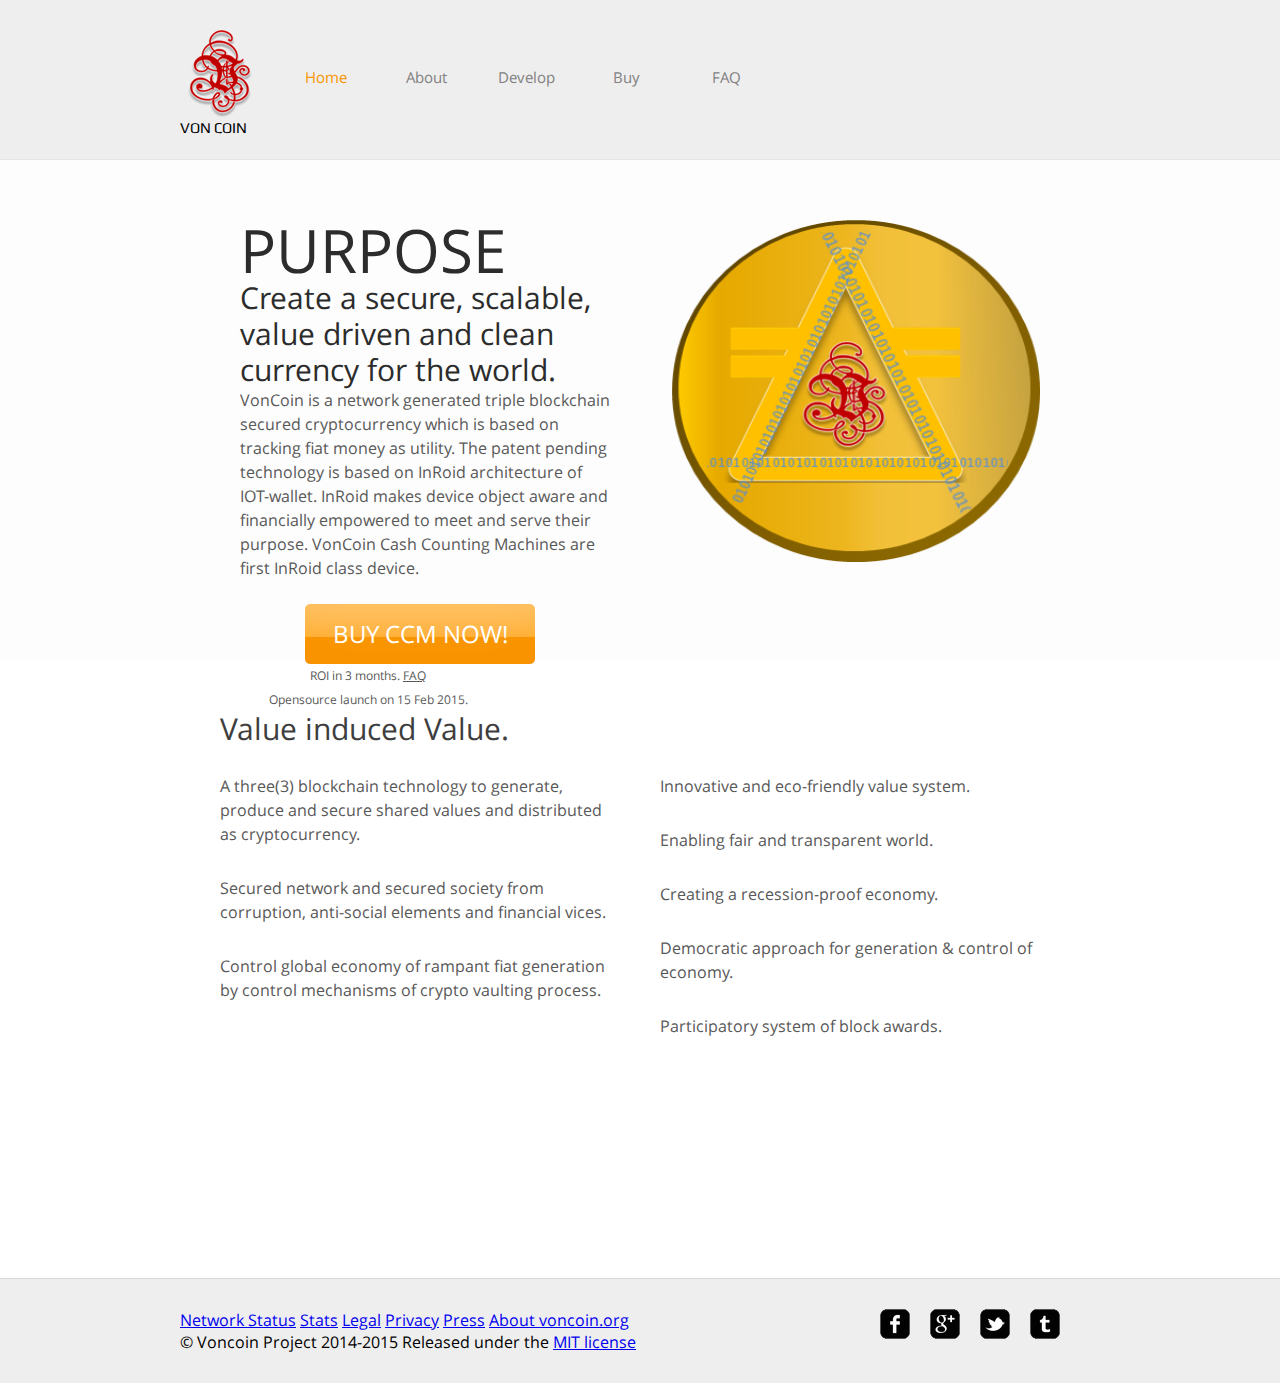
==== commit d104ed90: "footers" ====
--- a/index.html
+++ b/index.html
@@ -104,13 +104,22 @@
 	</div>
 	<div id="footer">
 		<div class="clearfix">
-			<div id="connect">
-				<a href="https://www.facebook.com" target="_blank" class="facebook"></a><a href="http://googleplus/" target="_blank" class="googleplus"></a><a href="http://twitter.com/voncoin" target="_blank" class="twitter"></a><a href="http://www.inroid.voncoin.com/contact/" target="_blank" class="tumbler"></a>
-			</div>
-			<p>
-				© 2015 VonCoin. All Rights Reserved. [Patent Pending]
-			</p>
-		</div>
+      <div id="connect">
+        <a href="https://www.facebook.com" target="_blank" class="facebook"></a><a href="http://googleplus/" target="_blank" class="googleplus"></a><a href="http://twitter.com/voncoin" target="_blank" class="twitter"></a><a href="http://www.inroid.voncoin.com/contact/" target="_blank" class="tumbler"></a>
+      </div>
+      <div class="footermenu">
+    <a href="#/en/alerts" class="statusmenu">Network Status</a>
+    <a href="#/stats/">Stats</a>
+    <a href="#/en/legal">Legal</a>
+    
+    <a href="/en/privacy">Privacy</a>
+    
+    <a href="/en/press">Press</a>
+    <a href="/en/about-us">About voncoin.org</a>
+    </div>
+    
+    <div class="footerlicense">© Voncoin Project 2014-2015 Released under the <a href="http://opensource.org/licenses/mit-license.php" target="_blank">MIT license</a></div>
+    </div>
 	</div>
 </body>
 
--- a/css/style.css
+++ b/css/style.css
@@ -154,6 +154,8 @@
 	margin: 0 auto;
 	padding: 54px 40px;
 }
+
+
 h1 {
 	color: #3e3e3e;
 	font-size: 30px;
@@ -362,6 +364,10 @@
 .contact p span a{
 	color: #8C0CE8;
 }
+
+#contents .index a{
+display: block;
+}
 /*------------------------------ FOOTER ------------------------------*/
 #footer {
 	background-color: #eee;
